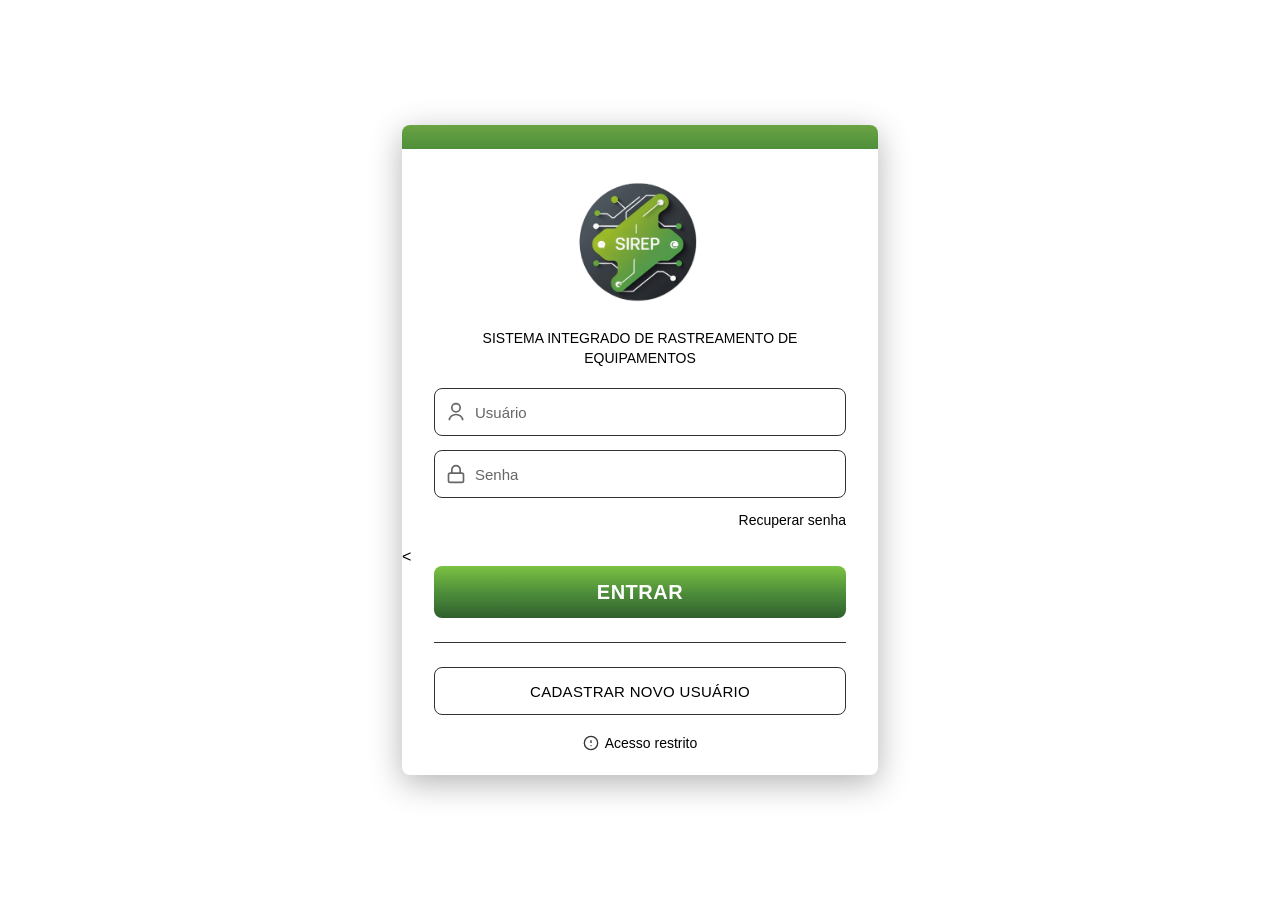
==== index.html @ ab897efc "first commit - SIREP project" ====
<!DOCTYPE html>
<html lang="pt-BR">
<head>
  <meta charset="UTF-8">
  <meta name="viewport" content="width=device-width, initial-scale=1.0">
  <title>SIREP - Login</title>
  <style>
    * {
      box-sizing: border-box;
      margin: 0;
      padding: 0;
    }

    html, body {
      height: 100%;
    }

    body {
      font-family: Arial, sans-serif;
      background-image: url("./background.png");
      background-size: cover;
      background-position: center;
      background-repeat: no-repeat;
      display: flex;
      justify-content: center;
      align-items: center;
    }

    .card {
      width: 476px;
      max-width: 92%;
      background: #FFFFFF;
      border-radius: 8px;
      box-shadow: 0 8px 32px rgba(0,0,0,0.3);
      overflow: hidden;
    }

    .header-bar {
      height: 24px;
      background: linear-gradient(180deg, #6BA344 0%, #4E8F3A 100%);
    }

    .logo {
      width: 140px;
      height: 140px;
      border-radius: 50%;
      object-fit: cover;
      margin: 24px auto 16px;
      display: block;
    }

    h1 {
      font-size: 14px;
      font-weight: 400;
      line-height: 1.4;
      margin: 0 32px 20px;
      color: #000;
      text-align: center;
    }

    .form-group {
      margin: 0 32px 14px;
    }

    .input-wrapper {
      position: relative;
      display: flex;
      align-items: center;
    }

    .input-icon {
      position: absolute;
      left: 12px;
      width: 20px;
      height: 20px;
      color: #666;
      pointer-events: none;
    }

    input {
      width: 100%;
      height: 48px;
      border-radius: 8px;
      border: 1.5px solid #333;
      padding: 0 12px 0 40px;
      font-size: 15px;
      background: #FFFFFF;
      color: #000;
    }

    input::placeholder {
      color: #666;
    }

    input:focus {
      outline: none;
      border-color: #4E8F3A;
    }

    .link-recuperar {
      display: block;
      text-align: right;
      margin: 8px 32px 20px;
      color: #000;
      text-decoration: none;
      font-size: 14px;
    }

    .link-recuperar:hover {
      text-decoration: underline;
    }

    .btn-login {
      width: calc(100% - 64px);
      height: 52px;
      margin: 0 32px;
      background: linear-gradient(180deg, #7CC242 0%, #4E8F3A 50%, #2F5F2E 100%);
      border: none;
      border-radius: 8px;
      color: #FFFFFF;
      font-size: 20px;
      font-weight: 600;
      letter-spacing: 0.5px;
      cursor: pointer;
      transition: transform 0.2s, box-shadow 0.2s;
    }

    .btn-login:hover {
      transform: translateY(-2px);
      box-shadow: 0 4px 12px rgba(78, 143, 58, 0.4);
    }

    .btn-login:active {
      transform: translateY(0);
    }

    hr {
      margin: 24px 32px;
      border: none;
      border-top: 1px solid #333;
    }

    .btn-cadastrar {
      width: calc(100% - 64px);
      height: 48px;
      margin: 0 32px;
      background: transparent;
      border: 1.5px solid #333;
      border-radius: 8px;
      color: #000;
      font-size: 15px;
      font-weight: 500;
      letter-spacing: 0.3px;
      cursor: pointer;
      transition: all 0.2s;
    }

    .btn-cadastrar:hover {
      background: #f5f5f5;
      border-color: #4E8F3A;
      color: #4E8F3A;
    }

    .footer-text {
      display: flex;
      align-items: center;
      justify-content: center;
      gap: 6px;
      margin: 20px 0 24px;
      font-size: 14px;
      color: #000;
    }

    .lock-icon {
      width: 16px;
      height: 16px;
      color: #333;
    }
  </style>
</head>
<body>

  <div class="card">

    <div class="header-bar"></div>

    <img src="SIREP.png" alt="SIREP" class="logo">

    <h1>SISTEMA INTEGRADO DE RASTREAMENTO DE EQUIPAMENTOS</h1>

    <div class="form-group">
      <div class="input-wrapper">
        <svg class="input-icon" width="24" height="24" viewBox="0 0 24 24" fill="none">
          <path d="M12 12C14.7614 12 17 9.76142 17 7C17 4.23858 14.7614 2 12 2C9.23858 2 7 4.23858 7 7C7 9.76142 9.23858 12 12 12Z" stroke="currentColor" stroke-width="2"/>
          <path d="M20 22C20 18.134 16.4183 15 12 15C7.58172 15 4 18.134 4 22" stroke="currentColor" stroke-width="2"/>
        </svg>
        <input type="text" placeholder="Usuário">
      </div>
    </div>

    <div class="form-group">
      <div class="input-wrapper">
        <svg class="input-icon" width="24" height="24" viewBox="0 0 24 24" fill="none">
          <path d="M19 11H5C3.89543 11 3 11.8954 3 13V20C3 21.1046 3.89543 22 5 22H19C20.1046 22 21 21.1046 21 20V13C21 11.8954 20.1046 11 19 11Z" stroke="currentColor" stroke-width="2"/>
          <path d="M7 11V7C7 5.67392 7.52678 4.40215 8.46447 3.46447C9.40215 2.52678 10.6739 2 12 2C13.3261 2 14.5979 2.52678 15.5355 3.46447C16.4732 4.40215 17 5.67392 17 7V11" stroke="currentColor" stroke-width="2"/>
        </svg>
        <input type="password" placeholder="Senha">
      </div>
    </div>

    <a href="#" class="link-recuperar">Recuperar senha</a>

    <<button class="btn-login" onclick="window.location.href='equipamentos.html'">ENTRAR</button>

    <hr>

    <button class="btn-cadastrar">CADASTRAR NOVO USUÁRIO</button>

    <div class="footer-text">
      <svg class="lock-icon" width="18" height="18" viewBox="0 0 24 24" fill="none">
        <circle cx="12" cy="12" r="10" stroke="currentColor" stroke-width="2"/>
        <path d="M12 8V12" stroke="currentColor" stroke-width="2"/>
        <circle cx="12" cy="16" r="1" fill="currentColor"/>
      </svg>
      Acesso restrito
    </div>

  </div>

</body>
</html>
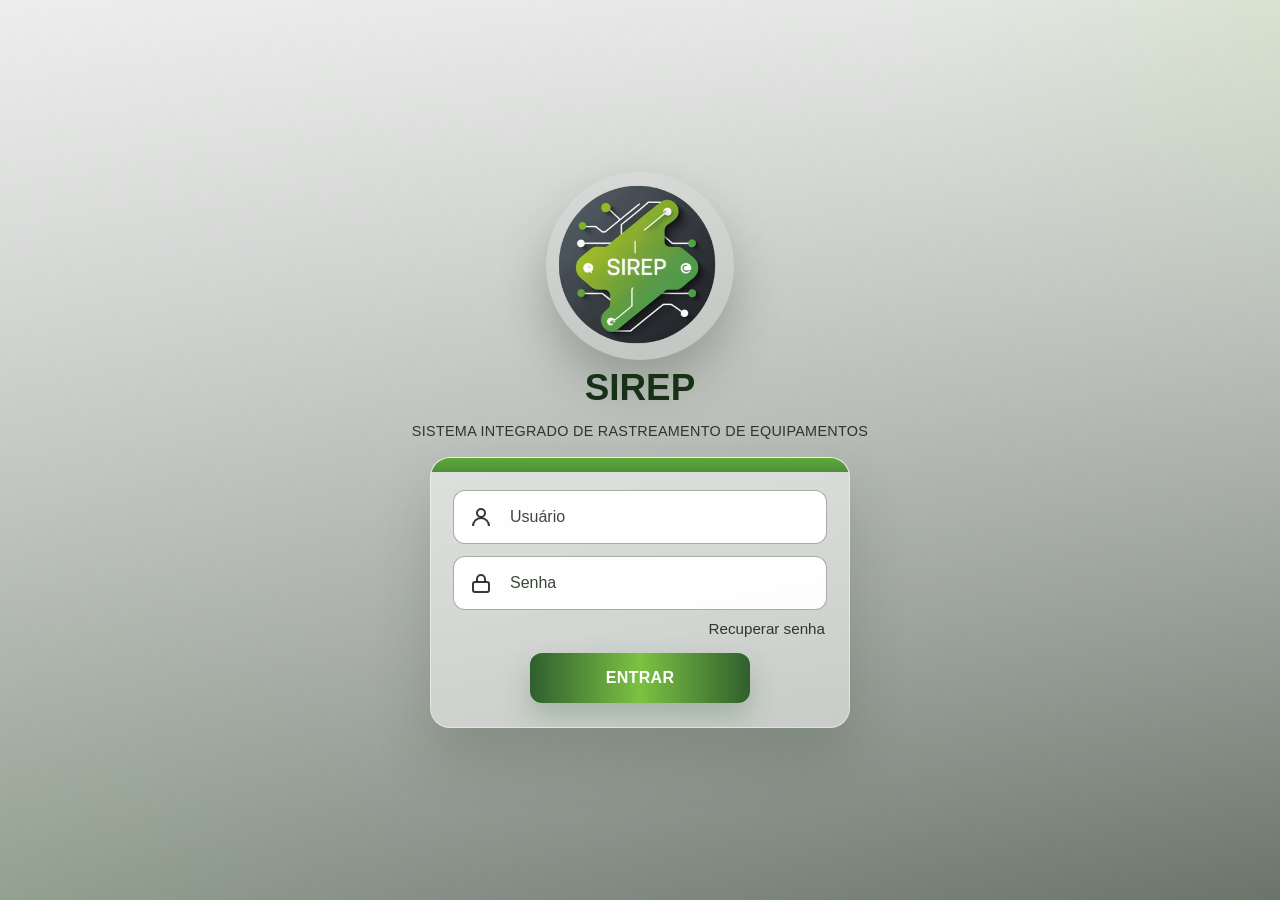
==== commit 987bc2a0: "Refine SIREP UI to match figma flow" ====
--- a/index.html
+++ b/index.html
@@ -3,229 +3,87 @@
 <head>
   <meta charset="UTF-8">
   <meta name="viewport" content="width=device-width, initial-scale=1.0">
-  <title>SIREP - Login</title>
-  <style>
-    * {
-      box-sizing: border-box;
-      margin: 0;
-      padding: 0;
-    }
+  <meta name="theme-color" content="#4E8F3A">
+  <title>SIREP - Acesso</title>
+  <link rel="stylesheet" href="style.css">
+</head>
+<body class="page-login compact-login">
+  <main class="login-compact-shell figma-login-shell">
+    <section class="login-hero-lockup" aria-label="Identidade do sistema">
+      <div class="login-hero-logo">
+        <img src="SIREP.png" alt="Logo SIREP">
+      </div>
+      <div class="login-hero-copy">
+        <h1>SIREP</h1>
+      </div>
+    </section>
 
-    html, body {
-      height: 100%;
-    }
+    <p class="login-hero-subtitle">Sistema integrado de rastreamento de equipamentos</p>
 
-    body {
-      font-family: Arial, sans-serif;
-      background-image: url("./background.png");
-      background-size: cover;
-      background-position: center;
-      background-repeat: no-repeat;
-      display: flex;
-      justify-content: center;
-      align-items: center;
-    }
+    <section class="login-compact-card login-figma-card panel">
+      <div class="login-figma-stripe" aria-hidden="true"></div>
 
-    .card {
-      width: 476px;
-      max-width: 92%;
-      background: #FFFFFF;
-      border-radius: 8px;
-      box-shadow: 0 8px 32px rgba(0,0,0,0.3);
-      overflow: hidden;
-    }
+      <div class="login-compact-body login-figma-body">
+        <form id="loginForm" class="compact-login-form login-figma-form">
+          <label class="field login-field" for="usuario">
+            <span class="visually-hidden">Usuário</span>
+            <div class="input-shell">
+              <svg viewBox="0 0 24 24" fill="none" stroke="currentColor" stroke-width="2" aria-hidden="true">
+                <path d="M20 21a8 8 0 0 0-16 0"></path>
+                <circle cx="12" cy="8" r="4"></circle>
+              </svg>
+              <input id="usuario" name="usuario" type="text" placeholder="Usuário" autocomplete="username">
+            </div>
+          </label>
 
-    .header-bar {
-      height: 24px;
-      background: linear-gradient(180deg, #6BA344 0%, #4E8F3A 100%);
-    }
+          <label class="field login-field" for="senha">
+            <span class="visually-hidden">Senha</span>
+            <div class="input-shell">
+              <svg viewBox="0 0 24 24" fill="none" stroke="currentColor" stroke-width="2" aria-hidden="true">
+                <rect x="4" y="11" width="16" height="10" rx="2"></rect>
+                <path d="M8 11V8a4 4 0 0 1 8 0v3"></path>
+              </svg>
+              <input id="senha" name="senha" type="password" placeholder="Senha" autocomplete="current-password">
+            </div>
+          </label>
 
-    .logo {
-      width: 140px;
-      height: 140px;
-      border-radius: 50%;
-      object-fit: cover;
-      margin: 24px auto 16px;
-      display: block;
-    }
+          <div class="login-inline-row">
+            <a href="#" id="recoverLink" class="text-link">Recuperar senha</a>
+          </div>
 
-    h1 {
-      font-size: 14px;
-      font-weight: 400;
-      line-height: 1.4;
-      margin: 0 32px 20px;
-      color: #000;
-      text-align: center;
-    }
+          <button type="submit" class="btn btn-primary login-submit-btn">Entrar</button>
+        </form>
+      </div>
+    </section>
+  </main>
 
-    .form-group {
-      margin: 0 32px 14px;
-    }
+  <script src="app.js"></script>
+  <script>
+    SirepApp.ensureDemoData();
 
-    .input-wrapper {
-      position: relative;
-      display: flex;
-      align-items: center;
-    }
+    const loginForm = document.getElementById("loginForm");
+    const recoverLink = document.getElementById("recoverLink");
+    const userInput = document.getElementById("usuario");
+    const passwordInput = document.getElementById("senha");
 
-    .input-icon {
-      position: absolute;
-      left: 12px;
-      width: 20px;
-      height: 20px;
-      color: #666;
-      pointer-events: none;
-    }
+    loginForm.addEventListener("submit", function (event) {
+      event.preventDefault();
 
-    input {
-      width: 100%;
-      height: 48px;
-      border-radius: 8px;
-      border: 1.5px solid #333;
-      padding: 0 12px 0 40px;
-      font-size: 15px;
-      background: #FFFFFF;
-      color: #000;
-    }
+      if (!userInput.value.trim() || !passwordInput.value.trim()) {
+        SirepApp.showToast("Preencha usuário e senha para continuar.", "error");
+        return;
+      }
 
-    input::placeholder {
-      color: #666;
-    }
+      SirepApp.showToast("Acesso liberado. Redirecionando para o painel.", "success");
+      window.setTimeout(() => {
+        window.location.href = "equipamentos.html";
+      }, 320);
+    });
 
-    input:focus {
-      outline: none;
-      border-color: #4E8F3A;
-    }
-
-    .link-recuperar {
-      display: block;
-      text-align: right;
-      margin: 8px 32px 20px;
-      color: #000;
-      text-decoration: none;
-      font-size: 14px;
-    }
-
-    .link-recuperar:hover {
-      text-decoration: underline;
-    }
-
-    .btn-login {
-      width: calc(100% - 64px);
-      height: 52px;
-      margin: 0 32px;
-      background: linear-gradient(180deg, #7CC242 0%, #4E8F3A 50%, #2F5F2E 100%);
-      border: none;
-      border-radius: 8px;
-      color: #FFFFFF;
-      font-size: 20px;
-      font-weight: 600;
-      letter-spacing: 0.5px;
-      cursor: pointer;
-      transition: transform 0.2s, box-shadow 0.2s;
-    }
-
-    .btn-login:hover {
-      transform: translateY(-2px);
-      box-shadow: 0 4px 12px rgba(78, 143, 58, 0.4);
-    }
-
-    .btn-login:active {
-      transform: translateY(0);
-    }
-
-    hr {
-      margin: 24px 32px;
-      border: none;
-      border-top: 1px solid #333;
-    }
-
-    .btn-cadastrar {
-      width: calc(100% - 64px);
-      height: 48px;
-      margin: 0 32px;
-      background: transparent;
-      border: 1.5px solid #333;
-      border-radius: 8px;
-      color: #000;
-      font-size: 15px;
-      font-weight: 500;
-      letter-spacing: 0.3px;
-      cursor: pointer;
-      transition: all 0.2s;
-    }
-
-    .btn-cadastrar:hover {
-      background: #f5f5f5;
-      border-color: #4E8F3A;
-      color: #4E8F3A;
-    }
-
-    .footer-text {
-      display: flex;
-      align-items: center;
-      justify-content: center;
-      gap: 6px;
-      margin: 20px 0 24px;
-      font-size: 14px;
-      color: #000;
-    }
-
-    .lock-icon {
-      width: 16px;
-      height: 16px;
-      color: #333;
-    }
-  </style>
-</head>
-<body>
-
-  <div class="card">
-
-    <div class="header-bar"></div>
-
-    <img src="SIREP.png" alt="SIREP" class="logo">
-
-    <h1>SISTEMA INTEGRADO DE RASTREAMENTO DE EQUIPAMENTOS</h1>
-
-    <div class="form-group">
-      <div class="input-wrapper">
-        <svg class="input-icon" width="24" height="24" viewBox="0 0 24 24" fill="none">
-          <path d="M12 12C14.7614 12 17 9.76142 17 7C17 4.23858 14.7614 2 12 2C9.23858 2 7 4.23858 7 7C7 9.76142 9.23858 12 12 12Z" stroke="currentColor" stroke-width="2"/>
-          <path d="M20 22C20 18.134 16.4183 15 12 15C7.58172 15 4 18.134 4 22" stroke="currentColor" stroke-width="2"/>
-        </svg>
-        <input type="text" placeholder="Usuário">
-      </div>
-    </div>
-
-    <div class="form-group">
-      <div class="input-wrapper">
-        <svg class="input-icon" width="24" height="24" viewBox="0 0 24 24" fill="none">
-          <path d="M19 11H5C3.89543 11 3 11.8954 3 13V20C3 21.1046 3.89543 22 5 22H19C20.1046 22 21 21.1046 21 20V13C21 11.8954 20.1046 11 19 11Z" stroke="currentColor" stroke-width="2"/>
-          <path d="M7 11V7C7 5.67392 7.52678 4.40215 8.46447 3.46447C9.40215 2.52678 10.6739 2 12 2C13.3261 2 14.5979 2.52678 15.5355 3.46447C16.4732 4.40215 17 5.67392 17 7V11" stroke="currentColor" stroke-width="2"/>
-        </svg>
-        <input type="password" placeholder="Senha">
-      </div>
-    </div>
-
-    <a href="#" class="link-recuperar">Recuperar senha</a>
-
-    <<button class="btn-login" onclick="window.location.href='equipamentos.html'">ENTRAR</button>
-
-    <hr>
-
-    <button class="btn-cadastrar">CADASTRAR NOVO USUÁRIO</button>
-
-    <div class="footer-text">
-      <svg class="lock-icon" width="18" height="18" viewBox="0 0 24 24" fill="none">
-        <circle cx="12" cy="12" r="10" stroke="currentColor" stroke-width="2"/>
-        <path d="M12 8V12" stroke="currentColor" stroke-width="2"/>
-        <circle cx="12" cy="16" r="1" fill="currentColor"/>
-      </svg>
-      Acesso restrito
-    </div>
-
-  </div>
-
+    recoverLink.addEventListener("click", function (event) {
+      event.preventDefault();
+      SirepApp.showToast("Recuperação de senha ainda é ilustrativa nesta versão local.", "info");
+    });
+  </script>
 </body>
-</html>+</html>
--- a/style.css
+++ b/style.css
@@ -0,0 +1,2077 @@
+:root {
+  --green-950: #183016;
+  --green-900: #2f5f2e;
+  --green-800: #3f7a35;
+  --green-700: #4e8f3a;
+  --green-600: #5da838;
+  --green-500: #6ba344;
+  --green-400: #7cc242;
+  --green-300: #a7d184;
+  --green-200: #dceeca;
+  --surface-strong: rgba(255, 255, 255, 0.96);
+  --surface: rgba(255, 255, 255, 0.88);
+  --text-strong: #1c281b;
+  --text: #344232;
+  --text-soft: #61725f;
+  --line: rgba(78, 143, 58, 0.18);
+  --line-strong: rgba(47, 95, 46, 0.26);
+  --shadow: 0 24px 60px rgba(20, 40, 18, 0.22);
+  --shadow-soft: 0 16px 38px rgba(26, 55, 21, 0.16);
+  --radius-xl: 28px;
+  --radius-lg: 22px;
+  --radius-md: 18px;
+  --radius-sm: 14px;
+  --transition: 180ms ease;
+}
+
+* {
+  box-sizing: border-box;
+  margin: 0;
+  padding: 0;
+}
+
+html {
+  scroll-behavior: smooth;
+}
+
+body {
+  min-height: 100vh;
+  font-family: "Segoe UI", "Trebuchet MS", Verdana, sans-serif;
+  color: var(--text-strong);
+  background:
+    radial-gradient(circle at top right, rgba(124, 194, 66, 0.22), transparent 24%),
+    radial-gradient(circle at bottom left, rgba(78, 143, 58, 0.24), transparent 26%),
+    linear-gradient(180deg, rgba(15, 29, 15, 0.2), rgba(15, 29, 15, 0.7)),
+    url("./background.png") center center / cover fixed no-repeat;
+}
+
+body::before {
+  content: "";
+  position: fixed;
+  inset: 0;
+  background:
+    linear-gradient(135deg, rgba(24, 48, 22, 0.86), rgba(24, 48, 22, 0.42)),
+    linear-gradient(180deg, rgba(124, 194, 66, 0.08), transparent 32%);
+  pointer-events: none;
+}
+
+body > * {
+  position: relative;
+  z-index: 1;
+}
+
+img {
+  display: block;
+  max-width: 100%;
+}
+
+a {
+  color: inherit;
+  text-decoration: none;
+}
+
+.visually-hidden {
+  position: absolute;
+  width: 1px;
+  height: 1px;
+  padding: 0;
+  margin: -1px;
+  overflow: hidden;
+  clip: rect(0, 0, 0, 0);
+  white-space: nowrap;
+  border: 0;
+}
+
+button,
+input,
+select,
+textarea {
+  font: inherit;
+}
+
+button {
+  cursor: pointer;
+  border: 0;
+  background: none;
+}
+
+input,
+select,
+textarea {
+  width: 100%;
+  min-height: 52px;
+  border: 1px solid var(--line-strong);
+  border-radius: 16px;
+  background: rgba(255, 255, 255, 0.88);
+  color: var(--text-strong);
+  padding: 14px 16px;
+  transition:
+    border-color var(--transition),
+    box-shadow var(--transition),
+    background var(--transition),
+    transform var(--transition);
+}
+
+input::placeholder,
+textarea::placeholder {
+  color: rgba(52, 66, 50, 0.58);
+}
+
+input:focus,
+select:focus,
+textarea:focus {
+  outline: none;
+  border-color: rgba(93, 168, 56, 0.86);
+  box-shadow: 0 0 0 4px rgba(124, 194, 66, 0.14);
+  background: rgba(255, 255, 255, 0.98);
+}
+
+textarea {
+  min-height: 124px;
+  resize: vertical;
+}
+
+button:focus-visible,
+a:focus-visible,
+input:focus-visible,
+select:focus-visible,
+textarea:focus-visible {
+  outline: 3px solid rgba(124, 194, 66, 0.32);
+  outline-offset: 2px;
+}
+
+.page-shell {
+  width: min(1320px, calc(100% - 32px));
+  margin: 0 auto;
+  padding: 24px 0 48px;
+}
+
+.panel {
+  background: var(--surface);
+  border: 1px solid var(--line);
+  border-radius: var(--radius-xl);
+  box-shadow: var(--shadow);
+  backdrop-filter: blur(16px);
+}
+
+.eyebrow {
+  display: inline-flex;
+  align-items: center;
+  gap: 8px;
+  font-size: 0.82rem;
+  font-weight: 700;
+  letter-spacing: 0.12em;
+  text-transform: uppercase;
+  color: var(--green-900);
+}
+
+.eyebrow::before {
+  content: "";
+  width: 10px;
+  height: 10px;
+  border-radius: 999px;
+  background: linear-gradient(135deg, var(--green-400), var(--green-700));
+  box-shadow: 0 0 0 6px rgba(124, 194, 66, 0.16);
+}
+
+.muted-copy {
+  color: var(--text-soft);
+  line-height: 1.6;
+}
+
+.brand-lockup {
+  display: flex;
+  align-items: center;
+  gap: 16px;
+}
+
+.brand-lockup.large {
+  align-items: flex-start;
+}
+
+.brand-mark {
+  width: 64px;
+  height: 64px;
+  border-radius: 20px;
+  padding: 6px;
+  background: linear-gradient(180deg, rgba(124, 194, 66, 0.34), rgba(78, 143, 58, 0.78));
+  box-shadow: inset 0 1px 1px rgba(255, 255, 255, 0.4);
+}
+
+.brand-mark img {
+  width: 100%;
+  height: 100%;
+  border-radius: 50%;
+  object-fit: cover;
+  background: rgba(255, 255, 255, 0.24);
+}
+
+.brand-copy span {
+  display: block;
+  margin-bottom: 4px;
+  font-size: 0.86rem;
+  letter-spacing: 0.08em;
+  text-transform: uppercase;
+  color: rgba(255, 255, 255, 0.74);
+}
+
+.page-app .brand-copy span,
+.modal-card .brand-copy span {
+  color: rgba(52, 66, 50, 0.64);
+}
+
+.brand-copy h1 {
+  font-size: clamp(1.35rem, 3vw, 1.8rem);
+  line-height: 1.1;
+}
+
+.topbar {
+  position: sticky;
+  top: 16px;
+  z-index: 10;
+  display: flex;
+  align-items: center;
+  justify-content: space-between;
+  gap: 18px;
+  padding: 16px 22px;
+  margin-bottom: 24px;
+}
+
+.topbar-actions {
+  display: flex;
+  align-items: center;
+  gap: 12px;
+}
+
+.icon-pill {
+  width: 46px;
+  height: 46px;
+  display: inline-flex;
+  align-items: center;
+  justify-content: center;
+  border-radius: 16px;
+  border: 1px solid rgba(78, 143, 58, 0.16);
+  background: rgba(255, 255, 255, 0.7);
+  color: var(--green-900);
+  box-shadow: 0 10px 22px rgba(34, 68, 25, 0.1);
+  transition:
+    transform var(--transition),
+    border-color var(--transition),
+    background var(--transition),
+    box-shadow var(--transition);
+}
+
+.icon-pill svg {
+  width: 20px;
+  height: 20px;
+}
+
+.icon-pill:hover {
+  transform: translateY(-1px);
+  border-color: rgba(93, 168, 56, 0.4);
+  background: rgba(255, 255, 255, 0.92);
+  box-shadow: 0 12px 26px rgba(28, 58, 21, 0.18);
+}
+
+.hero-banner {
+  display: grid;
+  grid-template-columns: 1.45fr minmax(280px, 0.95fr);
+  gap: 24px;
+  padding: 28px;
+  background:
+    linear-gradient(135deg, rgba(255, 255, 255, 0.18), transparent 40%),
+    linear-gradient(135deg, rgba(124, 194, 66, 0.18), rgba(47, 95, 46, 0.08)),
+    rgba(247, 251, 243, 0.92);
+}
+
+.hero-banner h2 {
+  margin-top: 14px;
+  font-size: clamp(2rem, 4vw, 3rem);
+  line-height: 1.02;
+}
+
+.hero-banner p {
+  max-width: 680px;
+  margin-top: 16px;
+  color: var(--text);
+  line-height: 1.75;
+}
+
+.hero-actions {
+  display: flex;
+  flex-direction: column;
+  justify-content: space-between;
+  gap: 16px;
+}
+
+.hero-actions .btn {
+  width: 100%;
+  justify-content: center;
+}
+
+.btn {
+  display: inline-flex;
+  align-items: center;
+  justify-content: center;
+  gap: 10px;
+  min-height: 50px;
+  padding: 0 22px;
+  border-radius: 16px;
+  font-weight: 700;
+  letter-spacing: 0.01em;
+  transition:
+    transform var(--transition),
+    box-shadow var(--transition),
+    background var(--transition),
+    color var(--transition),
+    border-color var(--transition);
+}
+
+.btn:hover {
+  transform: translateY(-1px);
+}
+
+.btn-primary {
+  background: linear-gradient(180deg, var(--green-400), var(--green-700));
+  color: #fff;
+  box-shadow: 0 14px 28px rgba(78, 143, 58, 0.26);
+}
+
+.btn-primary:hover {
+  box-shadow: 0 18px 34px rgba(78, 143, 58, 0.34);
+}
+
+.btn-secondary {
+  border: 1px solid rgba(47, 95, 46, 0.16);
+  background: rgba(255, 255, 255, 0.76);
+  color: var(--green-900);
+  box-shadow: var(--shadow-soft);
+}
+
+.btn-secondary:hover,
+.btn-ghost:hover {
+  border-color: rgba(93, 168, 56, 0.32);
+  background: rgba(255, 255, 255, 0.96);
+}
+
+.btn-danger {
+  background: linear-gradient(180deg, #ff8b62, #ff5722);
+  color: #fff;
+  box-shadow: 0 14px 28px rgba(255, 87, 34, 0.24);
+}
+
+.btn-ghost {
+  border: 1px solid rgba(47, 95, 46, 0.16);
+  background: rgba(247, 251, 243, 0.72);
+  color: var(--text-strong);
+}
+
+.btn-block {
+  width: 100%;
+}
+
+.status-chip,
+.mini-pill {
+  display: inline-flex;
+  align-items: center;
+  justify-content: center;
+  gap: 8px;
+  min-height: 36px;
+  padding: 0 14px;
+  border-radius: 999px;
+  font-size: 0.82rem;
+  font-weight: 700;
+  letter-spacing: 0.03em;
+  text-transform: uppercase;
+}
+
+.status-chip::before,
+.mini-pill::before {
+  content: "";
+  width: 8px;
+  height: 8px;
+  border-radius: 999px;
+  background: currentColor;
+  opacity: 0.75;
+}
+
+.mini-pill {
+  border: 1px solid rgba(47, 95, 46, 0.14);
+  background: rgba(255, 255, 255, 0.78);
+  color: var(--text);
+  text-transform: none;
+  letter-spacing: normal;
+}
+
+.status-ativo {
+  background: rgba(124, 194, 66, 0.16);
+  color: var(--green-900);
+}
+
+.status-substituicao {
+  background: rgba(255, 198, 87, 0.24);
+  color: #8a5c00;
+}
+
+.status-realocacao {
+  background: rgba(255, 152, 0, 0.18);
+  color: #a85d00;
+}
+
+.status-inativo {
+  background: rgba(255, 87, 34, 0.18);
+  color: #b53912;
+}
+
+.status-ativo.subtle,
+.mini-pill.subtle {
+  background: rgba(124, 194, 66, 0.12);
+}
+
+.section-head {
+  display: flex;
+  align-items: flex-end;
+  justify-content: space-between;
+  gap: 20px;
+  margin-bottom: 22px;
+  flex-wrap: wrap;
+}
+
+.section-head h3 {
+  margin-top: 10px;
+  font-size: 1.6rem;
+  line-height: 1.1;
+}
+
+.section-head.compact {
+  align-items: flex-start;
+}
+
+.field-grid {
+  display: grid;
+  grid-template-columns: repeat(4, minmax(0, 1fr));
+  gap: 18px;
+}
+
+.field {
+  display: flex;
+  flex-direction: column;
+  gap: 8px;
+}
+
+.field > span,
+.field label {
+  font-size: 0.94rem;
+  font-weight: 700;
+  color: var(--text-strong);
+}
+
+.field small {
+  color: var(--text-soft);
+}
+
+.field-actions {
+  justify-content: flex-end;
+}
+
+.field-span-2 {
+  grid-column: span 2;
+}
+
+.field-span-4 {
+  grid-column: 1 / -1;
+}
+
+.input-shell {
+  position: relative;
+}
+
+.input-shell svg {
+  position: absolute;
+  top: 50%;
+  left: 16px;
+  width: 18px;
+  height: 18px;
+  transform: translateY(-50%);
+  color: rgba(52, 66, 50, 0.62);
+  pointer-events: none;
+}
+
+.input-shell input {
+  padding-left: 48px;
+}
+
+.text-link {
+  color: var(--green-900);
+  font-weight: 700;
+}
+
+.text-link:hover {
+  text-decoration: underline;
+}
+
+.inline-actions {
+  display: flex;
+  align-items: center;
+  justify-content: space-between;
+  gap: 14px;
+  flex-wrap: wrap;
+}
+
+.security-note {
+  padding: 16px 18px;
+  border-radius: 18px;
+  background: rgba(220, 238, 202, 0.42);
+  border: 1px solid rgba(124, 194, 66, 0.2);
+  color: var(--text);
+  line-height: 1.65;
+}
+
+.login-shell {
+  width: min(1180px, calc(100% - 32px));
+  min-height: 100vh;
+  margin: 0 auto;
+  padding: 32px 0;
+  display: grid;
+  grid-template-columns: 1.05fr 0.95fr;
+  gap: 24px;
+  align-items: center;
+}
+
+.brand-panel {
+  padding: 32px;
+  color: #fff;
+  background:
+    linear-gradient(145deg, rgba(124, 194, 66, 0.26), rgba(47, 95, 46, 0.72)),
+    rgba(34, 56, 31, 0.72);
+}
+
+.brand-panel .brand-copy span,
+.brand-panel .eyebrow {
+  color: rgba(255, 255, 255, 0.84);
+}
+
+.brand-panel .eyebrow::before {
+  background: #fff;
+  box-shadow: 0 0 0 6px rgba(255, 255, 255, 0.16);
+}
+
+.brand-panel h2 {
+  margin-top: 18px;
+  font-size: clamp(2.2rem, 5vw, 4rem);
+  line-height: 0.98;
+}
+
+.brand-panel p {
+  margin-top: 18px;
+  max-width: 620px;
+  color: rgba(255, 255, 255, 0.86);
+  line-height: 1.8;
+}
+
+.metric-grid,
+.stats-grid,
+.summary-grid {
+  display: grid;
+  grid-template-columns: repeat(3, minmax(0, 1fr));
+  gap: 16px;
+}
+
+.stats-grid,
+.summary-grid {
+  grid-template-columns: repeat(4, minmax(0, 1fr));
+  margin-top: 24px;
+}
+
+.metric-card,
+.stat-card,
+.summary-card {
+  padding: 22px;
+  border-radius: var(--radius-lg);
+  background: rgba(255, 255, 255, 0.72);
+  border: 1px solid rgba(255, 255, 255, 0.18);
+  box-shadow: var(--shadow-soft);
+}
+
+.brand-panel .metric-card {
+  background: rgba(255, 255, 255, 0.16);
+}
+
+.metric-card strong,
+.stat-value,
+.summary-card strong {
+  display: block;
+  font-size: clamp(1.75rem, 4vw, 2.6rem);
+  line-height: 1;
+}
+
+.metric-card span,
+.stat-label,
+.summary-card span {
+  display: block;
+  margin-top: 10px;
+  line-height: 1.45;
+}
+
+.feature-list {
+  display: grid;
+  gap: 14px;
+  margin-top: 8px;
+}
+
+.feature-item {
+  display: flex;
+  align-items: flex-start;
+  gap: 14px;
+  padding: 14px 16px;
+  border-radius: 18px;
+  background: rgba(255, 255, 255, 0.12);
+  border: 1px solid rgba(255, 255, 255, 0.14);
+}
+
+.feature-icon {
+  width: 42px;
+  height: 42px;
+  display: inline-flex;
+  align-items: center;
+  justify-content: center;
+  border-radius: 14px;
+  background: rgba(255, 255, 255, 0.18);
+  color: #fff;
+}
+
+.feature-icon svg {
+  width: 18px;
+  height: 18px;
+}
+
+.feature-item strong {
+  display: block;
+  margin-bottom: 4px;
+}
+
+.feature-item p {
+  margin: 0;
+  font-size: 0.95rem;
+  color: rgba(255, 255, 255, 0.8);
+}
+
+.login-card {
+  overflow: hidden;
+}
+
+.login-stripe {
+  height: 10px;
+  background: linear-gradient(90deg, var(--green-500), var(--green-400), var(--green-700));
+}
+
+.login-card-body {
+  padding: 34px;
+}
+
+.login-card-body h2 {
+  margin-top: 10px;
+  font-size: 2rem;
+}
+
+.support-copy {
+  margin-top: 14px;
+  color: var(--text);
+  line-height: 1.7;
+}
+
+.form-stack {
+  display: grid;
+  gap: 16px;
+  margin-top: 22px;
+}
+
+.login-footer {
+  display: flex;
+  align-items: center;
+  justify-content: space-between;
+  gap: 16px;
+  margin-top: 20px;
+  flex-wrap: wrap;
+}
+
+.stat-card,
+.summary-card {
+  background: rgba(255, 255, 255, 0.84);
+  border: 1px solid var(--line);
+}
+
+.stat-label,
+.summary-card span {
+  margin-top: 0;
+  font-size: 0.88rem;
+  font-weight: 700;
+  color: var(--text-soft);
+  text-transform: uppercase;
+  letter-spacing: 0.08em;
+}
+
+.stat-helper,
+.summary-card small {
+  display: block;
+  margin-top: 14px;
+  color: var(--text-soft);
+  line-height: 1.55;
+}
+
+.filters-panel,
+.table-panel,
+.tab-shell,
+.data-panel {
+  margin-top: 24px;
+  padding: 24px;
+}
+
+.button-row {
+  display: flex;
+  gap: 12px;
+  flex-wrap: wrap;
+}
+
+.search-field {
+  min-width: min(360px, 100%);
+}
+
+.table-wrap {
+  overflow: auto;
+  border-radius: 22px;
+  border: 1px solid rgba(78, 143, 58, 0.12);
+  background: rgba(255, 255, 255, 0.78);
+}
+
+.table-shell {
+  width: 100%;
+  min-width: 980px;
+  border-collapse: collapse;
+}
+
+.table-shell thead {
+  background: rgba(220, 238, 202, 0.64);
+}
+
+.table-shell th,
+.table-shell td {
+  padding: 16px 18px;
+  text-align: left;
+  border-bottom: 1px solid rgba(78, 143, 58, 0.1);
+  vertical-align: middle;
+}
+
+.table-shell th {
+  font-size: 0.84rem;
+  letter-spacing: 0.08em;
+  text-transform: uppercase;
+  color: var(--text);
+}
+
+.table-shell td {
+  color: var(--text-strong);
+}
+
+.table-shell tbody tr:nth-child(even) {
+  background: rgba(124, 194, 66, 0.04);
+}
+
+.table-shell tbody tr:hover {
+  background: rgba(124, 194, 66, 0.1);
+}
+
+.table-shell td strong {
+  display: block;
+  margin-bottom: 4px;
+}
+
+.table-shell td span {
+  color: var(--text-soft);
+}
+
+.actions-cell {
+  display: flex;
+  align-items: center;
+  gap: 10px;
+}
+
+.action-btn {
+  width: 40px;
+  height: 40px;
+  display: inline-flex;
+  align-items: center;
+  justify-content: center;
+  border-radius: 14px;
+  border: 1px solid rgba(78, 143, 58, 0.16);
+  background: rgba(255, 255, 255, 0.72);
+  color: var(--green-900);
+  transition:
+    transform var(--transition),
+    border-color var(--transition),
+    background var(--transition);
+}
+
+.action-btn svg {
+  width: 18px;
+  height: 18px;
+}
+
+.action-btn:hover {
+  transform: translateY(-1px);
+  border-color: rgba(93, 168, 56, 0.36);
+  background: rgba(255, 255, 255, 0.96);
+}
+
+.pagination {
+  display: flex;
+  align-items: center;
+  justify-content: space-between;
+  gap: 18px;
+  flex-wrap: wrap;
+  margin-top: 18px;
+}
+
+.page-list {
+  display: flex;
+  align-items: center;
+  gap: 10px;
+  flex-wrap: wrap;
+}
+
+.page-btn {
+  min-width: 42px;
+  height: 42px;
+  padding: 0 14px;
+  border-radius: 14px;
+  border: 1px solid rgba(78, 143, 58, 0.16);
+  background: rgba(255, 255, 255, 0.78);
+  color: var(--text);
+  font-weight: 700;
+}
+
+.page-btn.active {
+  background: linear-gradient(180deg, var(--green-400), var(--green-700));
+  color: #fff;
+  border-color: transparent;
+}
+
+.page-btn[disabled] {
+  cursor: not-allowed;
+  opacity: 0.46;
+}
+
+.empty-state {
+  padding: 42px 18px;
+  text-align: center;
+  color: var(--text-soft);
+}
+
+.empty-state strong {
+  display: block;
+  margin-bottom: 8px;
+  font-size: 1.1rem;
+  color: var(--text-strong);
+}
+
+.modal-backdrop {
+  position: fixed;
+  inset: 0;
+  display: none;
+  align-items: center;
+  justify-content: center;
+  padding: 20px;
+  background: rgba(18, 32, 17, 0.54);
+  z-index: 20;
+}
+
+.modal-backdrop.active {
+  display: flex;
+}
+
+.modal-card {
+  width: min(760px, 100%);
+  padding: 24px;
+}
+
+.modal-header {
+  display: flex;
+  align-items: flex-start;
+  justify-content: space-between;
+  gap: 16px;
+  margin-bottom: 20px;
+}
+
+.modal-header h3 {
+  margin-top: 10px;
+  font-size: 1.7rem;
+}
+
+.modal-grid {
+  grid-template-columns: repeat(2, minmax(0, 1fr));
+}
+
+.modal-actions {
+  display: flex;
+  justify-content: flex-end;
+  gap: 12px;
+  flex-wrap: wrap;
+}
+
+.details-banner {
+  grid-template-columns: minmax(230px, 0.7fr) 1.3fr minmax(240px, 0.72fr);
+  align-items: center;
+}
+
+.details-visual {
+  display: flex;
+  flex-direction: column;
+  gap: 16px;
+}
+
+.visual-badge {
+  width: 132px;
+  height: 132px;
+  display: inline-flex;
+  align-items: center;
+  justify-content: center;
+  border-radius: 38px;
+  background: linear-gradient(135deg, var(--green-400), var(--green-900));
+  color: #fff;
+  font-size: 3rem;
+  font-weight: 800;
+  letter-spacing: 0.06em;
+  box-shadow: 0 24px 42px rgba(58, 98, 39, 0.28);
+}
+
+.tag-row {
+  display: flex;
+  flex-wrap: wrap;
+  gap: 10px;
+}
+
+.hero-side {
+  display: grid;
+  gap: 14px;
+}
+
+.mini-metric {
+  padding: 16px 18px;
+  border-radius: 18px;
+  background: rgba(255, 255, 255, 0.74);
+  border: 1px solid var(--line);
+}
+
+.mini-metric span {
+  display: block;
+  font-size: 0.85rem;
+  font-weight: 700;
+  letter-spacing: 0.08em;
+  text-transform: uppercase;
+  color: var(--text-soft);
+}
+
+.mini-metric strong {
+  display: block;
+  margin-top: 8px;
+  font-size: 1.08rem;
+  line-height: 1.4;
+}
+
+.tab-bar {
+  display: flex;
+  align-items: center;
+  gap: 10px;
+  flex-wrap: wrap;
+}
+
+.tab-btn {
+  min-height: 46px;
+  padding: 0 18px;
+  border-radius: 999px;
+  border: 1px solid rgba(47, 95, 46, 0.16);
+  background: rgba(255, 255, 255, 0.72);
+  color: var(--text);
+  font-weight: 700;
+}
+
+.tab-btn.active {
+  background: linear-gradient(180deg, var(--green-400), var(--green-700));
+  border-color: transparent;
+  color: #fff;
+  box-shadow: 0 16px 30px rgba(78, 143, 58, 0.22);
+}
+
+.tab-panel {
+  display: none;
+}
+
+.tab-panel.active {
+  display: block;
+}
+
+.details-grid {
+  display: grid;
+  grid-template-columns: 1.1fr 0.9fr;
+  gap: 20px;
+}
+
+.info-panel,
+.doc-panel {
+  padding: 22px;
+}
+
+.panel-title {
+  font-size: 1.18rem;
+  margin-bottom: 16px;
+}
+
+.info-grid {
+  display: grid;
+  grid-template-columns: repeat(2, minmax(0, 1fr));
+  gap: 14px;
+}
+
+.info-card {
+  padding: 16px;
+  border-radius: 18px;
+  border: 1px solid var(--line);
+  background: rgba(248, 251, 245, 0.92);
+}
+
+.info-card span {
+  display: block;
+  margin-bottom: 8px;
+  font-size: 0.82rem;
+  font-weight: 700;
+  letter-spacing: 0.08em;
+  text-transform: uppercase;
+  color: var(--text-soft);
+}
+
+.info-card strong {
+  display: block;
+  line-height: 1.45;
+}
+
+.stack-list,
+.timeline,
+.card-list {
+  display: grid;
+  gap: 14px;
+}
+
+.document-item,
+.detail-card,
+.timeline-item {
+  padding: 18px;
+  border-radius: 20px;
+  border: 1px solid var(--line);
+  background: rgba(255, 255, 255, 0.86);
+}
+
+.document-item {
+  display: flex;
+  align-items: center;
+  justify-content: space-between;
+  gap: 18px;
+}
+
+.document-copy strong,
+.detail-card strong,
+.timeline-copy strong {
+  display: block;
+  font-size: 1rem;
+}
+
+.document-copy p,
+.detail-card p,
+.timeline-copy p {
+  margin-top: 6px;
+  color: var(--text-soft);
+  line-height: 1.6;
+}
+
+.document-meta,
+.detail-meta,
+.timeline-meta {
+  display: flex;
+  flex-wrap: wrap;
+  gap: 10px;
+  margin-top: 12px;
+}
+
+.meta-pill {
+  display: inline-flex;
+  align-items: center;
+  min-height: 30px;
+  padding: 0 12px;
+  border-radius: 999px;
+  background: rgba(220, 238, 202, 0.44);
+  color: var(--green-900);
+  font-size: 0.82rem;
+  font-weight: 700;
+}
+
+.download-link {
+  min-width: 48px;
+  height: 48px;
+  display: inline-flex;
+  align-items: center;
+  justify-content: center;
+  border-radius: 16px;
+  border: 1px solid rgba(78, 143, 58, 0.16);
+  background: rgba(247, 251, 243, 0.88);
+  color: var(--green-900);
+}
+
+.download-link svg {
+  width: 20px;
+  height: 20px;
+}
+
+.timeline-item {
+  display: grid;
+  grid-template-columns: auto 1fr;
+  gap: 16px;
+}
+
+.timeline-dot {
+  width: 14px;
+  height: 14px;
+  margin-top: 8px;
+  border-radius: 999px;
+  background: linear-gradient(135deg, var(--green-400), var(--green-700));
+  box-shadow: 0 0 0 8px rgba(124, 194, 66, 0.12);
+}
+
+.floating-back {
+  position: fixed;
+  right: 24px;
+  bottom: 24px;
+  width: 60px;
+  height: 60px;
+  display: inline-flex;
+  align-items: center;
+  justify-content: center;
+  border-radius: 22px;
+  background: linear-gradient(180deg, var(--green-400), var(--green-700));
+  color: #fff;
+  box-shadow: 0 22px 34px rgba(47, 95, 46, 0.28);
+}
+
+.floating-back svg {
+  width: 22px;
+  height: 22px;
+}
+
+.toast-stack {
+  position: fixed;
+  top: 22px;
+  right: 22px;
+  display: grid;
+  gap: 12px;
+  z-index: 30;
+}
+
+.toast {
+  min-width: 280px;
+  max-width: 360px;
+  padding: 14px 18px;
+  border-radius: 18px;
+  color: #fff;
+  background: rgba(23, 41, 20, 0.94);
+  box-shadow: 0 20px 34px rgba(23, 41, 20, 0.26);
+  opacity: 0;
+  transform: translateY(-8px);
+  transition: opacity var(--transition), transform var(--transition);
+}
+
+.toast.visible {
+  opacity: 1;
+  transform: translateY(0);
+}
+
+.toast.is-leaving {
+  opacity: 0;
+  transform: translateY(-8px);
+}
+
+.toast.success {
+  background: rgba(47, 95, 46, 0.96);
+}
+
+.toast.error {
+  background: rgba(181, 57, 18, 0.96);
+}
+
+.toast.info {
+  background: rgba(35, 55, 32, 0.96);
+}
+
+@media (max-width: 1120px) {
+  .login-shell,
+  .hero-banner,
+  .details-banner,
+  .details-grid {
+    grid-template-columns: 1fr;
+  }
+
+  .stats-grid,
+  .summary-grid,
+  .field-grid {
+    grid-template-columns: repeat(2, minmax(0, 1fr));
+  }
+
+  .field-span-2,
+  .field-span-4 {
+    grid-column: auto;
+  }
+}
+
+@media (max-width: 860px) {
+  .page-shell,
+  .login-shell {
+    width: min(100%, calc(100% - 24px));
+  }
+
+  .topbar {
+    position: static;
+    flex-direction: column;
+    align-items: stretch;
+  }
+
+  .topbar-actions {
+    justify-content: flex-end;
+  }
+
+  .metric-grid,
+  .stats-grid,
+  .summary-grid,
+  .field-grid,
+  .modal-grid,
+  .info-grid {
+    grid-template-columns: 1fr;
+  }
+
+  .brand-panel,
+  .login-card-body,
+  .hero-banner,
+  .filters-panel,
+  .table-panel,
+  .tab-shell,
+  .data-panel,
+  .modal-card {
+    padding: 22px;
+  }
+
+  .document-item,
+  .section-head {
+    align-items: stretch;
+    flex-direction: column;
+  }
+}
+
+@media (max-width: 640px) {
+  .page-shell {
+    padding-top: 16px;
+    padding-bottom: 88px;
+  }
+
+  .login-shell {
+    padding: 20px 0 28px;
+  }
+
+  .brand-panel h2,
+  .hero-banner h2 {
+    font-size: clamp(1.85rem, 10vw, 2.6rem);
+  }
+
+  .floating-back {
+    right: 16px;
+    bottom: 16px;
+    width: 56px;
+    height: 56px;
+  }
+
+  .toast-stack {
+    left: 12px;
+    right: 12px;
+    top: 12px;
+  }
+
+  .toast {
+    min-width: 0;
+    max-width: none;
+  }
+}
+
+.page-app .page-shell {
+  width: min(1280px, calc(100% - 24px));
+  padding-top: 14px;
+  padding-bottom: 28px;
+}
+
+.page-app .topbar {
+  margin-bottom: 16px;
+  padding: 10px 16px;
+  border-radius: 18px;
+  background: linear-gradient(180deg, var(--green-700), var(--green-900));
+  border-color: rgba(0, 0, 0, 0.08);
+}
+
+.page-app .brand-mark {
+  width: 50px;
+  height: 50px;
+  padding: 4px;
+  border-radius: 16px;
+}
+
+.page-app .brand-copy span {
+  color: rgba(255, 255, 255, 0.72);
+}
+
+.page-app .brand-copy h1 {
+  color: #fff;
+  font-size: 1.46rem;
+}
+
+.page-app .topbar-actions {
+  gap: 8px;
+}
+
+.page-app .icon-pill {
+  width: 38px;
+  height: 38px;
+  border-radius: 12px;
+  background: rgba(255, 255, 255, 0.1);
+  border-color: rgba(255, 255, 255, 0.18);
+  color: #fff;
+  box-shadow: none;
+}
+
+.page-app .icon-pill:hover {
+  background: rgba(255, 255, 255, 0.18);
+  box-shadow: none;
+}
+
+.page-app input,
+.page-app select {
+  min-height: 42px;
+  padding: 10px 14px;
+  border-radius: 12px;
+}
+
+.page-app textarea {
+  min-height: 92px;
+  padding: 12px 14px;
+  border-radius: 12px;
+}
+
+.page-app .input-shell input {
+  padding-left: 42px;
+}
+
+.page-app .field-grid {
+  gap: 12px;
+}
+
+.page-app .field > span,
+.page-app .field label {
+  font-size: 0.78rem;
+  letter-spacing: 0.06em;
+  text-transform: uppercase;
+  color: var(--text-soft);
+}
+
+.page-app .filters-panel,
+.page-app .table-panel,
+.page-app .tab-shell,
+.page-app .data-panel {
+  margin-top: 14px;
+  padding: 16px;
+  border-radius: 20px;
+}
+
+.page-app .section-head {
+  margin-bottom: 14px;
+}
+
+.page-app .section-head h3 {
+  margin-top: 6px;
+  font-size: 1.2rem;
+}
+
+.page-app .table-shell {
+  min-width: 900px;
+}
+
+.page-app .table-shell th,
+.page-app .table-shell td {
+  padding: 11px 12px;
+}
+
+.page-app .status-chip {
+  min-height: 30px;
+  padding: 0 12px;
+  font-size: 0.72rem;
+}
+
+.page-app .page-btn {
+  min-width: 34px;
+  height: 34px;
+  padding: 0 12px;
+  border-radius: 10px;
+  font-size: 0.82rem;
+}
+
+.page-app .floating-back {
+  display: none;
+}
+
+.compact-overview {
+  padding: 16px 18px;
+  margin-top: 0;
+}
+
+.compact-overview-head {
+  display: flex;
+  align-items: center;
+  justify-content: space-between;
+  gap: 16px;
+  flex-wrap: wrap;
+}
+
+.compact-overview-head h2 {
+  margin-top: 6px;
+  font-size: 1.52rem;
+}
+
+.compact-overview-head .muted-copy {
+  max-width: 560px;
+  font-size: 0.9rem;
+  line-height: 1.45;
+}
+
+.compact-stats {
+  margin-top: 14px;
+}
+
+.compact-stats .stat-card {
+  padding: 14px 16px;
+}
+
+.compact-stats .stat-value {
+  font-size: 1.44rem;
+}
+
+.compact-stats .stat-helper {
+  margin-top: 8px;
+  font-size: 0.8rem;
+  line-height: 1.35;
+}
+
+.compact-login {
+  min-height: 100vh;
+  display: flex;
+  align-items: center;
+  justify-content: center;
+  padding: 32px 24px;
+}
+
+.login-compact-shell {
+  width: min(560px, 100%);
+  display: grid;
+  gap: 18px;
+}
+
+.login-compact-card {
+  overflow: hidden;
+  border-radius: 24px;
+}
+
+.login-brand-banner {
+  display: flex;
+  align-items: center;
+  gap: 16px;
+  padding: 20px 22px;
+  background: linear-gradient(135deg, var(--green-800), var(--green-900));
+  color: #fff;
+}
+
+.login-brand-icon {
+  width: 72px;
+  height: 72px;
+  padding: 6px;
+  border-radius: 20px;
+  background: rgba(255, 255, 255, 0.1);
+  flex-shrink: 0;
+}
+
+.login-brand-icon img {
+  width: 100%;
+  height: 100%;
+  border-radius: 50%;
+  object-fit: cover;
+}
+
+.login-brand-copy span {
+  display: block;
+  font-size: 0.78rem;
+  letter-spacing: 0.14em;
+  text-transform: uppercase;
+  color: rgba(255, 255, 255, 0.72);
+}
+
+.login-brand-copy h1 {
+  margin-top: 4px;
+  font-size: 2.1rem;
+  line-height: 1;
+}
+
+.login-compact-body {
+  padding: 24px;
+}
+
+.login-compact-body h2 {
+  font-size: 1.22rem;
+}
+
+.login-inline-row {
+  display: flex;
+  justify-content: flex-end;
+}
+
+.compact-login-form {
+  display: grid;
+  gap: 14px;
+  margin-top: 18px;
+}
+
+.compact-login-form .input-shell input {
+  min-height: 48px;
+}
+
+.page-login::before {
+  background:
+    linear-gradient(135deg, rgba(255, 255, 255, 0.56), rgba(255, 255, 255, 0.16)),
+    linear-gradient(180deg, rgba(255, 255, 255, 0.12), rgba(24, 48, 22, 0.12));
+}
+
+.figma-login-shell {
+  justify-items: center;
+}
+
+.login-hero-lockup {
+  display: grid;
+  justify-items: center;
+  gap: 10px;
+  text-align: center;
+}
+
+.login-hero-logo {
+  width: 188px;
+  height: 188px;
+  border-radius: 50%;
+  overflow: hidden;
+  box-shadow: 0 26px 48px rgba(22, 38, 21, 0.26);
+}
+
+.login-hero-logo img {
+  width: 100%;
+  height: 100%;
+  object-fit: cover;
+}
+
+.login-hero-copy span {
+  display: block;
+  font-size: 0.8rem;
+  letter-spacing: 0.16em;
+  text-transform: uppercase;
+  color: rgba(28, 40, 27, 0.76);
+}
+
+.login-hero-copy h1 {
+  margin-top: 0;
+  font-size: 2.3rem;
+  line-height: 1;
+  color: var(--green-950);
+}
+
+.login-hero-subtitle {
+  margin-top: -2px;
+  font-size: 0.9rem;
+  letter-spacing: 0.02em;
+  text-transform: uppercase;
+  text-align: center;
+  color: rgba(28, 40, 27, 0.9);
+}
+
+.login-figma-card {
+  width: min(420px, 100%);
+  border-radius: 20px;
+  background: rgba(255, 255, 255, 0.5);
+  border: 1px solid rgba(255, 255, 255, 0.42);
+  box-shadow: 0 30px 56px rgba(32, 54, 26, 0.18);
+  backdrop-filter: blur(14px);
+}
+
+.login-figma-stripe {
+  height: 14px;
+  background: linear-gradient(180deg, var(--green-600), var(--green-700));
+}
+
+.login-figma-body {
+  padding: 18px 22px 24px;
+}
+
+.login-figma-form {
+  gap: 12px;
+  margin-top: 0;
+}
+
+.login-field {
+  gap: 0;
+}
+
+.login-field .input-shell svg {
+  left: 16px;
+  width: 24px;
+  height: 24px;
+  color: rgba(24, 30, 24, 0.88);
+}
+
+.login-field .input-shell input {
+  min-height: 54px;
+  padding: 0 18px 0 56px;
+  border-radius: 12px;
+  border: 1.5px solid rgba(28, 40, 27, 0.38);
+  background: rgba(255, 255, 255, 0.96);
+  box-shadow: none;
+}
+
+.login-field .input-shell input:focus {
+  border-color: rgba(93, 168, 56, 0.92);
+  box-shadow: 0 0 0 4px rgba(124, 194, 66, 0.16);
+}
+
+.login-field .input-shell input::placeholder {
+  color: rgba(28, 40, 27, 0.86);
+}
+
+.login-inline-row {
+  margin-top: -2px;
+  padding-right: 2px;
+}
+
+.login-inline-row .text-link {
+  font-size: 0.95rem;
+  font-weight: 500;
+  color: rgba(28, 40, 27, 0.9);
+}
+
+.login-submit-btn {
+  width: min(220px, 100%);
+  margin: 4px auto 0;
+  min-height: 50px;
+  border-radius: 12px;
+  text-transform: uppercase;
+  letter-spacing: 0.02em;
+  background: linear-gradient(90deg, var(--green-900) 0%, var(--green-400) 50%, var(--green-900) 100%);
+  box-shadow: 0 14px 28px rgba(47, 95, 46, 0.26);
+}
+
+.login-submit-btn:hover {
+  box-shadow: 0 18px 32px rgba(47, 95, 46, 0.3);
+}
+
+.details-compact-flow {
+  display: grid;
+  gap: 12px;
+}
+
+.detail-title-bar {
+  padding: 10px 14px;
+  border-radius: 16px;
+  background: linear-gradient(180deg, var(--green-700), var(--green-600));
+  color: #fff;
+}
+
+.detail-title-row {
+  display: flex;
+  align-items: center;
+  justify-content: space-between;
+  gap: 16px;
+  flex-wrap: wrap;
+}
+
+.detail-title-left {
+  display: flex;
+  align-items: center;
+  gap: 12px;
+  min-width: 0;
+}
+
+.detail-title-icon {
+  width: 28px;
+  height: 28px;
+  border-radius: 999px;
+  background: rgba(0, 0, 0, 0.16);
+  display: inline-flex;
+  align-items: center;
+  justify-content: center;
+  font-weight: 700;
+  flex-shrink: 0;
+}
+
+.detail-title-copy h2 {
+  font-size: 1.32rem;
+  line-height: 1.08;
+}
+
+.detail-title-copy p {
+  margin-top: 4px;
+  color: rgba(255, 255, 255, 0.84);
+  font-size: 0.84rem;
+  line-height: 1.35;
+  display: -webkit-box;
+  -webkit-box-orient: vertical;
+  -webkit-line-clamp: 2;
+  overflow: hidden;
+}
+
+.detail-title-meta {
+  display: flex;
+  gap: 8px;
+  flex-wrap: wrap;
+}
+
+.detail-title-meta .status-chip {
+  background: rgba(255, 255, 255, 0.16);
+  color: #fff;
+}
+
+.detail-title-meta .status-chip::before {
+  background: #fff;
+}
+
+.compact-summary-strip {
+  display: grid;
+  grid-template-columns: repeat(4, minmax(0, 1fr));
+  gap: 10px;
+}
+
+.compact-summary-strip .summary-card {
+  padding: 12px 14px;
+  border-radius: 16px;
+}
+
+.compact-summary-strip .summary-card strong {
+  margin-top: 6px;
+  font-size: 1rem;
+}
+
+.compact-summary-strip .summary-card small {
+  margin-top: 6px;
+  font-size: 0.76rem;
+  line-height: 1.28;
+}
+
+.detail-stage {
+  padding: 14px;
+}
+
+.detail-stage-grid {
+  display: grid;
+  grid-template-columns: 260px minmax(0, 1fr);
+  gap: 14px;
+  align-items: stretch;
+}
+
+.equipment-media-card {
+  display: flex;
+  flex-direction: column;
+  gap: 12px;
+  padding: 14px;
+  border-radius: 16px;
+  border: 1px solid var(--line);
+  background: rgba(255, 255, 255, 0.86);
+}
+
+.equipment-visual-surface {
+  min-height: 220px;
+  display: flex;
+  flex-direction: column;
+  align-items: center;
+  justify-content: center;
+  gap: 12px;
+  border-radius: 14px;
+  border: 1px solid rgba(0, 0, 0, 0.08);
+  background:
+    linear-gradient(180deg, rgba(255, 255, 255, 0.88), rgba(235, 241, 233, 0.95)),
+    radial-gradient(circle at top, rgba(124, 194, 66, 0.12), transparent 45%);
+}
+
+.equipment-visual-surface .visual-badge {
+  width: 108px;
+  height: 108px;
+  border-radius: 28px;
+  box-shadow: none;
+  font-size: 2.3rem;
+}
+
+.equipment-type-chip {
+  font-size: 0.78rem;
+  font-weight: 700;
+  letter-spacing: 0.08em;
+  text-transform: uppercase;
+  color: var(--green-900);
+}
+
+.equipment-brief-list {
+  display: grid;
+  gap: 8px;
+}
+
+.brief-row {
+  display: flex;
+  align-items: center;
+  justify-content: space-between;
+  gap: 12px;
+  padding-bottom: 6px;
+  border-bottom: 1px solid var(--line);
+  font-size: 0.84rem;
+}
+
+.brief-row:last-child {
+  padding-bottom: 0;
+  border-bottom: 0;
+}
+
+.brief-row span {
+  color: var(--text-soft);
+}
+
+.detail-tabs-card {
+  display: flex;
+  flex-direction: column;
+  gap: 12px;
+  min-width: 0;
+  padding: 12px;
+  border-radius: 16px;
+  border: 1px solid var(--line);
+  background: rgba(255, 255, 255, 0.86);
+}
+
+.detail-tabs-card .tab-bar {
+  gap: 0;
+  flex-wrap: nowrap;
+  overflow: hidden;
+  border-radius: 12px;
+  border: 1px solid var(--line);
+  background: rgba(236, 239, 235, 0.95);
+}
+
+.detail-tabs-card .tab-btn {
+  flex: 1;
+  min-height: 40px;
+  border: 0;
+  border-radius: 0;
+  background: transparent;
+  color: var(--text);
+  font-weight: 600;
+}
+
+.detail-tabs-card .tab-btn.active {
+  background: rgba(0, 0, 0, 0.14);
+  box-shadow: none;
+  color: var(--text-strong);
+}
+
+.dense-scroll {
+  max-height: 312px;
+  overflow: auto;
+  padding-right: 4px;
+}
+
+.compact-info-grid {
+  gap: 8px;
+}
+
+.compact-info-grid .info-card {
+  padding: 12px;
+  border-radius: 12px;
+}
+
+.compact-info-grid .info-card span {
+  margin-bottom: 6px;
+  font-size: 0.7rem;
+}
+
+.compact-info-grid .info-card strong {
+  font-size: 0.88rem;
+  line-height: 1.3;
+}
+
+.compact-document-block {
+  margin-top: 10px;
+  padding-top: 10px;
+  border-top: 1px solid var(--line);
+}
+
+.compact-document-block .panel-title {
+  margin-bottom: 10px;
+  font-size: 0.94rem;
+}
+
+.compact-stack .document-item {
+  padding: 12px 14px;
+  border-radius: 12px;
+}
+
+.compact-stack .document-copy p {
+  display: none;
+}
+
+.compact-stack .document-meta {
+  margin-top: 8px;
+}
+
+.compact-list .timeline-item,
+.compact-list .detail-card {
+  padding: 12px 14px;
+  border-radius: 12px;
+}
+
+.compact-list .timeline-copy p,
+.compact-list .detail-card p {
+  margin-top: 4px;
+  font-size: 0.85rem;
+  line-height: 1.35;
+}
+
+.compact-list .timeline-meta,
+.compact-list .detail-meta {
+  margin-top: 8px;
+}
+
+.compact-list .timeline-dot {
+  margin-top: 6px;
+  box-shadow: 0 0 0 6px rgba(124, 194, 66, 0.12);
+}
+
+.compact-data-panel {
+  padding: 0;
+  overflow: hidden;
+}
+
+.compact-data-header {
+  display: flex;
+  align-items: center;
+  justify-content: space-between;
+  gap: 16px;
+  padding: 10px 14px;
+  background: linear-gradient(180deg, var(--green-700), var(--green-600));
+  color: #fff;
+  flex-wrap: wrap;
+}
+
+.compact-data-header h3 {
+  font-size: 1.05rem;
+}
+
+.compact-data-header .field {
+  min-width: 280px;
+}
+
+.compact-data-header .field > span {
+  display: none;
+}
+
+.compact-data-header .input-shell input {
+  min-height: 38px;
+  background: rgba(255, 255, 255, 0.95);
+}
+
+.compact-table-wrap {
+  max-height: 280px;
+  border: 0;
+  border-radius: 0;
+}
+
+.compact-table-wrap .table-shell {
+  min-width: 720px;
+}
+
+.compact-table-wrap .table-shell th,
+.compact-table-wrap .table-shell td {
+  padding: 10px 12px;
+}
+
+@media (max-width: 1120px) {
+  .compact-summary-strip {
+    grid-template-columns: repeat(2, minmax(0, 1fr));
+  }
+
+  .detail-stage-grid {
+    grid-template-columns: 1fr;
+  }
+}
+
+@media (max-width: 860px) {
+  .compact-overview-head,
+  .detail-title-row,
+  .compact-data-header {
+    align-items: stretch;
+    flex-direction: column;
+  }
+
+  .detail-tabs-card .tab-bar {
+    display: grid;
+    grid-template-columns: repeat(2, minmax(0, 1fr));
+  }
+
+  .compact-summary-strip {
+    grid-template-columns: 1fr;
+  }
+}
+
+@media (max-width: 640px) {
+  .compact-login {
+    padding: 24px 16px;
+  }
+
+  .login-compact-shell {
+    gap: 14px;
+  }
+
+  .login-hero-logo {
+    width: 154px;
+    height: 154px;
+  }
+
+  .login-hero-copy h1 {
+    font-size: 1.95rem;
+  }
+
+  .login-hero-subtitle {
+    font-size: 0.78rem;
+    line-height: 1.45;
+  }
+
+  .login-figma-body {
+    padding: 16px 16px 20px;
+  }
+
+  .login-brand-banner {
+    padding: 18px;
+  }
+
+  .login-brand-copy h1 {
+    font-size: 1.8rem;
+  }
+
+  .login-compact-body {
+    padding: 20px;
+  }
+}
